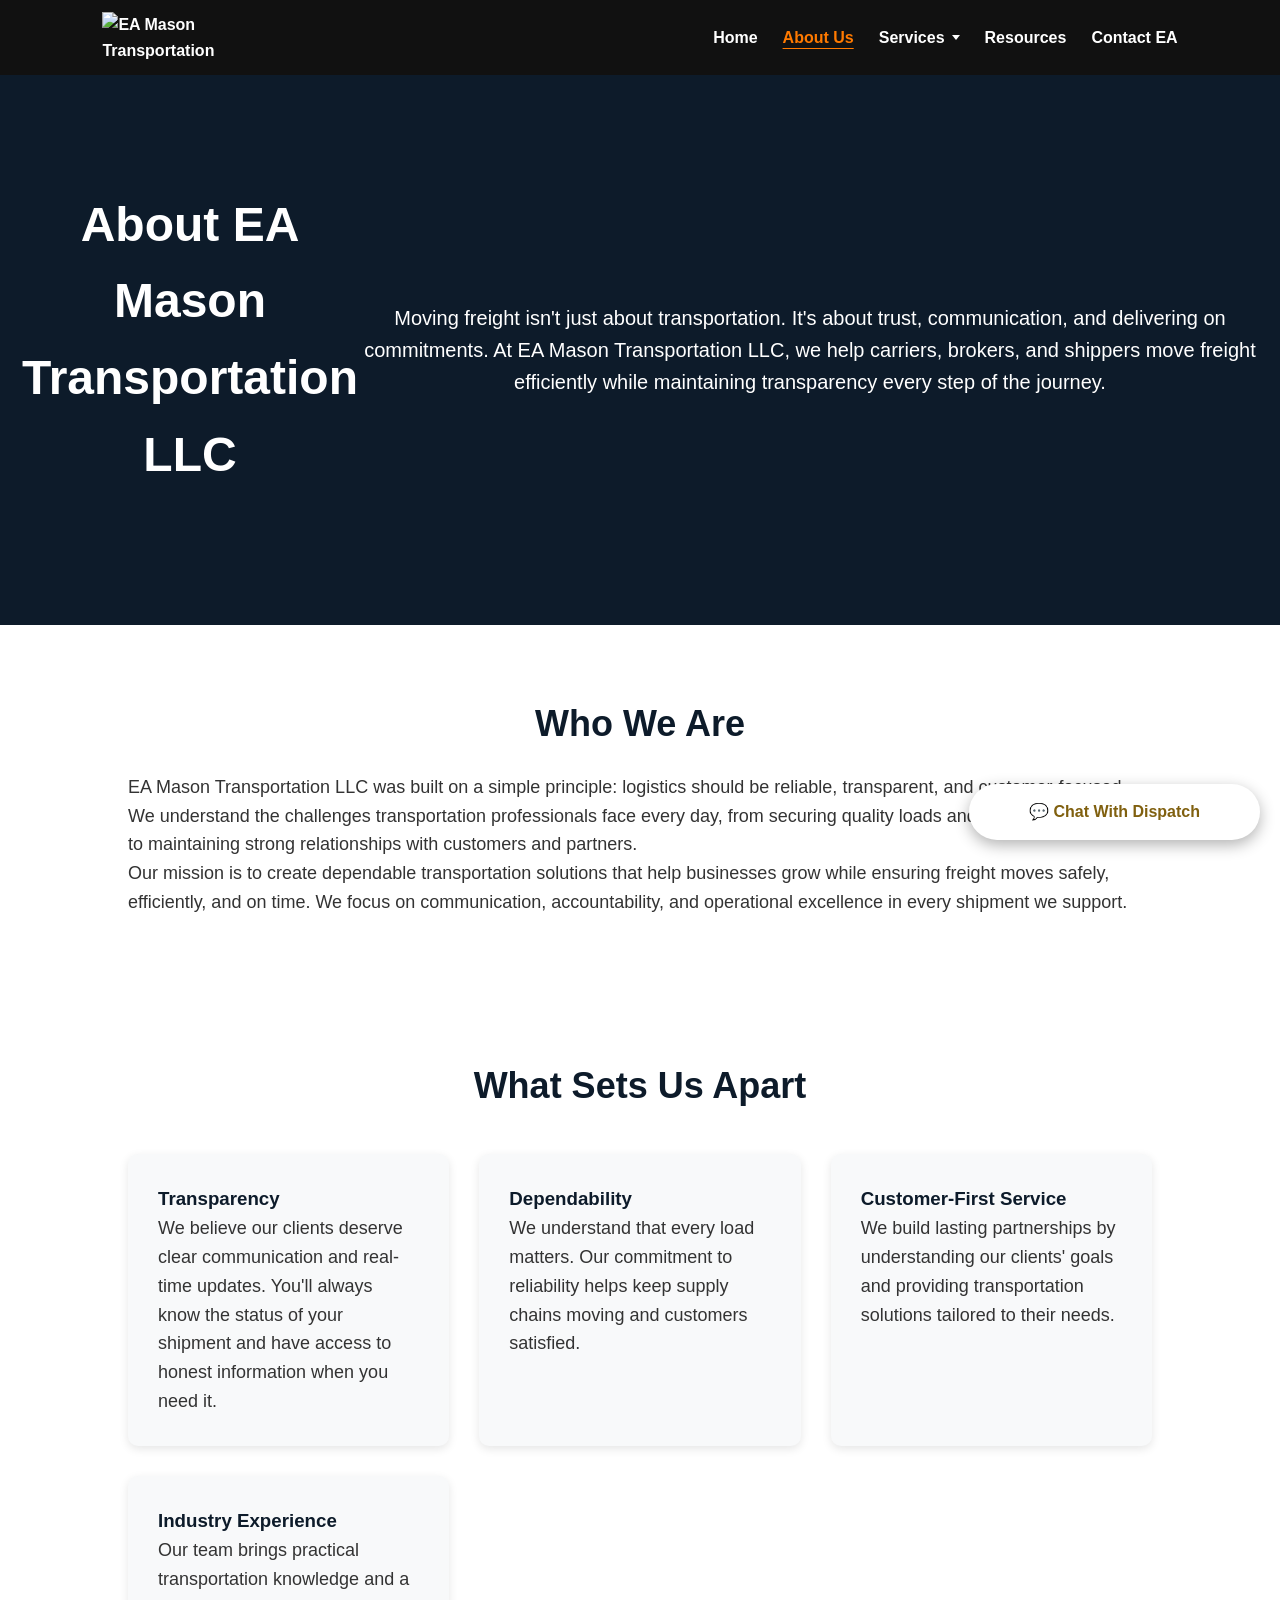
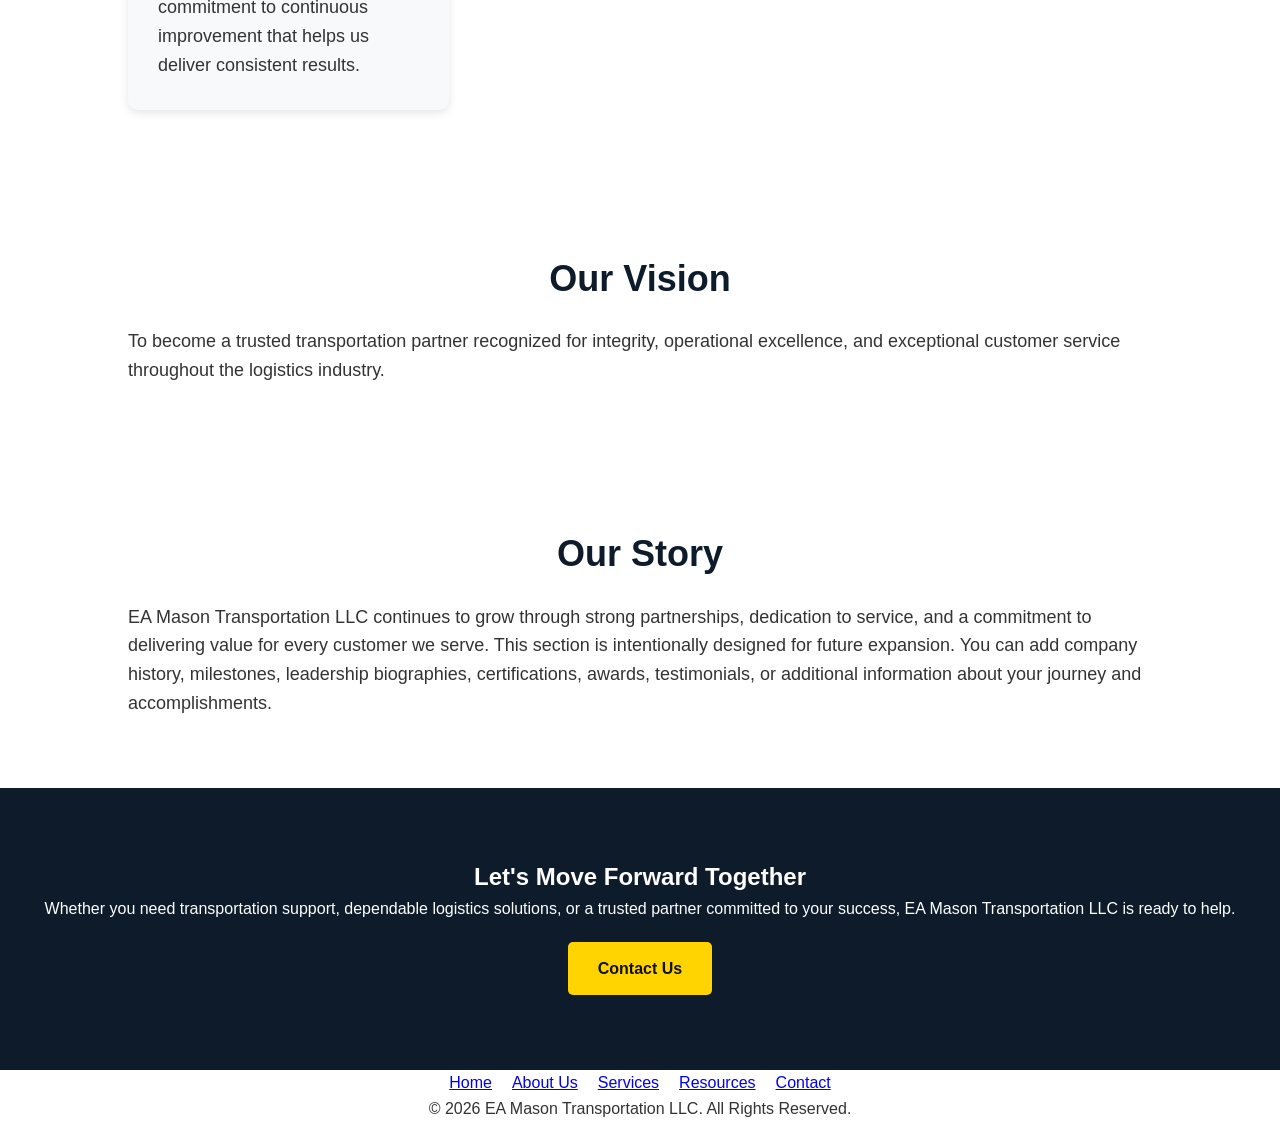
==== about us.html @ 3e007c2d "Initial website upload" ====
<!DOCTYPE html>
<html lang="en">
<head>
<meta charset="UTF-8">
<meta name="viewport" content="width=device-width, initial-scale=1.0">

<link rel="stylesheet" href="style.css">

<style>

    .hero{
    background:#0d1b2a;
    color:white;
    padding:80px 20px;
    text-align:center;
}

.hero h1{
    font-size:48px;
    margin-bottom:20px;
}

.hero p{
    max-width:900px;
    margin:auto;
    font-size:20px;
}

.section{
    padding:70px 10%;
}

.section h2{
    font-size:36px;
    color:#0d1b2a;
    margin-bottom:20px;
}

.section p{
    font-size:18px;
}

.grid{
    display:grid;
    grid-template-columns:repeat(auto-fit,minmax(280px,1fr));
    gap:30px;
    margin-top:40px;
}

.card{
    background:#f8f9fa;
    padding:30px;
    border-radius:10px;
    box-shadow:0 3px 10px rgba(0,0,0,.1);
}

.card h3{
    color:#0d1b2a;
}

.cta{
    background:#0d1b2a;
    color:white;
    text-align:center;
    padding:70px 20px;
}

.cta h2{
    color:white;
}

.btn{
    display:inline-block;
    margin-top:20px;
    padding:14px 30px;
    background:#ff7a00;
    color:white;
    text-decoration:none;
    border-radius:5px;
    font-weight:bold;
}
</style>
</head>

<body>

<header>
<nav class="navbar">
    <a class="logo" href="index.html">
        <img src="ea-mason-logo-1.png" alt="EA Mason Transportation">
    </a>

    <button class="mobile-menu-btn" type="button" aria-label="Toggle navigation" aria-controls="primary-navigation" aria-expanded="false">&#9776;</button>
    <script src="mobile-nav.js" defer></script>

    <ul class="nav-links" id="primary-navigation">
        <li><a href="index.html">Home</a></li>
        <li><a href="about us.html" aria-current="page">About Us</a></li>
        <li class="nav-dropdown">
            <details>
                <summary>Services</summary>
                <ul class="dropdown-menu">
                    <li><a href="services.html">All Services</a></li>
                    <li><a href="box-truck.html">Box Truck</a></li>
                    <li><a href="dry_van.html">Dry Van</a></li>
                    <li><a href="power-unit.html">Power Unit</a></li>
                </ul>
            </details>
        </li>
        <li><a href="resources.html">Resources</a></li>
        <li><a href="contact.html">Contact EA</a></li>
    </ul>
</nav>
</header>

<section class="hero">
    <h1>About EA Mason Transportation LLC</h1>
    <p>
        Moving freight isn't just about transportation. It's about trust,
        communication, and delivering on commitments. At EA Mason Transportation LLC,
        we help carriers, brokers, and shippers move freight efficiently while
        maintaining transparency every step of the journey.
    </p>
</section>

<section class="section">
    <h2>Who We Are</h2>

    <p>
        EA Mason Transportation LLC was built on a simple principle:
        logistics should be reliable, transparent, and customer-focused.
        We understand the challenges transportation professionals face every day,
        from securing quality loads and managing schedules to maintaining strong
        relationships with customers and partners.
    </p>

    <p>
        Our mission is to create dependable transportation solutions that help
        businesses grow while ensuring freight moves safely, efficiently,
        and on time. We focus on communication, accountability, and operational
        excellence in every shipment we support.
    </p>
</section>

<section class="section">
    <h2>What Sets Us Apart</h2>

    <div class="grid">

        <div class="card">
            <h3>Transparency</h3>
            <p>
                We believe our clients deserve clear communication and real-time
                updates. You'll always know the status of your shipment and have
                access to honest information when you need it.
            </p>
        </div>

        <div class="card">
            <h3>Dependability</h3>
            <p>
                We understand that every load matters. Our commitment to
                reliability helps keep supply chains moving and customers
                satisfied.
            </p>
        </div>

        <div class="card">
            <h3>Customer-First Service</h3>
            <p>
                We build lasting partnerships by understanding our clients'
                goals and providing transportation solutions tailored to
                their needs.
            </p>
        </div>

        <div class="card">
            <h3>Industry Experience</h3>
            <p>
                Our team brings practical transportation knowledge and a
                commitment to continuous improvement that helps us deliver
                consistent results.
            </p>
        </div>

    </div>
</section>

<section class="section">
    <h2>Our Vision</h2>

    <p>
        To become a trusted transportation partner recognized for integrity,
        operational excellence, and exceptional customer service throughout
        the logistics industry.
    </p>
</section>

<section class="section">

    <h2>Our Story</h2>

    <p>
        <!-- Future editable section -->

        EA Mason Transportation LLC continues to grow through strong
        partnerships, dedication to service, and a commitment to delivering
        value for every customer we serve.

        This section is intentionally designed for future expansion. You can
        add company history, milestones, leadership biographies, certifications,
        awards, testimonials, or additional information about your journey and
        accomplishments.
    </p>

</section>

<section class="cta">
    <h2>Let's Move Forward Together</h2>

    <p>
        Whether you need transportation support, dependable logistics solutions,
        or a trusted partner committed to your success, EA Mason Transportation
        LLC is ready to help.
    </p>

    <a href="contact.html" class="btn">Contact Us</a>
</section>

<a href="tel:+18005551234" class="chat-btn">
    💬 Chat With Dispatch
</a>

<footer>
    <div class="footer-links">
        <a href="index.html">Home</a>
        <a href="about.html">About Us</a>
        <a href="services.html">Services</a>
        <a href="resources.html">Resources</a></li>
        <a href="contact.html">Contact</a>
    </div>

    <p>&copy; 2026 EA Mason Transportation LLC. All Rights Reserved.</p>
</footer>

</body>
</html>
---- style.css ----
:root{
    --gold:#D4AF37;
    --dark:#111;
    --navy:#0B1F3A;
    --light:#f5f5f5;
    --white:#ffffff;
}

*{
    margin:0;
    padding:0;
    box-sizing:border-box;
}

html{
    scroll-behavior:smooth;
}

body{
    font-family:Arial, Helvetica, sans-serif;
    line-height:1.6;
    color:#333;
    position:relative;
    overflow-x:hidden;
}

img{
    max-width:100%;
    height:auto;
    display:block;
}

.container{
    width:100%;
    max-width:1280px;
    margin:0 auto;
}

*{
margin:0;
padding:0;
box-sizing:border-box;
font-family:Arial, Helvetica, sans-serif;
}

body{
line-height:1.6;
color:#333;
position:relative;
}


body::before{
    content:"";
    position:fixed;
    top:50%;
    left:50%;
    transform:translate(-50%,-50%);

    width:min(700px,70vw);
    height:min(700px,70vw);

    background-image:url("ea-mason-logo-1.png");
    background-repeat:no-repeat;
    background-position:center;
    background-size:contain;

    opacity:.12;
    pointer-events:none;
    z-index:-1;
}

header{
    position:sticky;
    top:0;
    z-index:1000;
    display:flex;
    justify-content:space-between;
    align-items:center;
    padding:12px 8%;
    width:100%;
    background:#111;
}

.navbar{
    display:flex;
    align-items:center;
    width:100%;
}

.navbar .logo img{
    width:180px;
    height:auto;
}

.nav-links{
    display:flex;
    align-items:center;
    justify-content:flex-end;
    gap:25px;
    list-style:none;
    margin-left:auto;
}

.nav-links a{
    color:#fff;
    text-decoration:none;
    font-weight:700;
    transition:.3s ease;
}

.nav-links a:hover{
    color:#ff7a00;
}

.nav-links a[aria-current="page"],
.nav-dropdown summary[aria-current="page"] {
    color: #ff7a00;
    text-decoration: underline;
    text-underline-offset: 5px;
}

nav ul{
    display:flex;
    justify-content:right;
    list-style:none;
    gap:25px;
}

nav a{
color:white;
text-decoration:none;
font-weight:600;
}

.nav-dropdown {
    position: relative;
}

.nav-dropdown summary {
    display: flex;
    align-items: center;
    gap: 7px;
    color: #fff;
    font-weight: 700;
    cursor: pointer;
    list-style: none;
}

.nav-dropdown summary::-webkit-details-marker {
    display: none;
}

.nav-dropdown summary::after {
    width: 0;
    height: 0;
    border-top: 5px solid currentColor;
    border-right: 4px solid transparent;
    border-left: 4px solid transparent;
    content: "";
}

.nav-dropdown summary:hover {
    color: #ff7a00;
}

.nav-dropdown summary:focus-visible {
    outline: 2px solid #ffd400;
    outline-offset: 4px;
}

.nav-dropdown .dropdown-menu {
    position: absolute;
    top: calc(100% + 12px);
    left: 0;
    z-index: 1100;
    display: block;
    min-width: 190px;
    margin: 0;
    padding: 6px 0;
    list-style: none;
    background: #111;
    border: 1px solid rgba(255, 255, 255, .12);
    border-radius: 4px;
    box-shadow: 0 8px 18px rgba(0, 0, 0, .24);
}

.nav-dropdown .dropdown-menu a {
    display: block;
    padding: 10px 14px;
    color: #fff;
    font-weight: 600;
    text-decoration: none;
    white-space: nowrap;
}

.nav-dropdown .dropdown-menu a:hover,
.nav-dropdown .dropdown-menu a:focus-visible {
    color: #ffd400;
    background: #333;
}

.hero{
    position:relative;
    min-height:550px;
    display:flex;
    align-items:center;
    justify-content:flex-start;
    text-align:left;
    padding:80px 8%;
    background:
        linear-gradient(
            rgba(0,0,0,.75),
            rgba(0,0,0,.75)
        ),
        url("truck-bg.png");
    background-size:cover;
    background-position:center;
    background-repeat:no-repeat;
    color:#fff;
    overflow:hidden;
}

.rate-confirmation {
    width: calc(100% - 32px);
    max-width: 560px;
    margin: 48px auto 70px;
    overflow: hidden;
    color: #111;
    background: #fff;
    border-radius: 8px;
    box-shadow: 0 5px 20px rgba(0, 0, 0, .14);
}

.comparison-section {
    padding: 80px 8%;
    color: #fff;
    background: #0b1f3a;
}

.comparison-section .section-header {
    max-width: 800px;
    margin: 0 auto 40px;
    text-align: center;
}

.comparison-section .section-header h2 {
    margin: 0 0 16px;
    color: #fff;
    font-size: 2rem;
}

.comparison-section .section-header p {
    margin: 0;
    color: #d9d9d9;
    font-size: 1.05rem;
}

.comparison-container {
    display: grid;
    grid-template-columns: repeat(auto-fit, minmax(300px, 1fr));
    gap: 24px;
    width: 100%;
    max-width: 1100px;
    margin: 0 auto;
}

.comparison-card {
    position: relative;
    padding: 28px;
    border-radius: 8px;
    backdrop-filter: blur(10px);
    transition: transform .25s ease, box-shadow .25s ease;
}

.comparison-card ul {
    margin: 22px 0 0;
    padding: 0;
    list-style: none;
}

.comparison-card li {
    padding: 12px 0;
    color: #d9d9d9;
    border-bottom: 1px solid rgba(255, 255, 255, .08);
    font-size: 1rem;
}

.comparison-card li:last-child {
    border-bottom: 0;
}

.comparison-card.solo {
    background: rgba(255, 255, 255, .06);
    border: 1px solid rgba(255, 255, 255, .16);
}

.comparison-card.ea-mason {
    padding-top: 54px;
    background: linear-gradient(135deg, rgba(212, 175, 55, .14), rgba(212, 175, 55, .04));
    border: 1px solid rgba(212, 175, 55, .45);
    box-shadow: 0 0 20px rgba(212, 175, 55, .16);
}

.comparison-card.ea-mason:hover {
    transform: translateY(-4px);
    box-shadow: 0 0 28px rgba(212, 175, 55, .28);
}

.comparison-title {
    margin-bottom: 16px;
    text-align: center;
}

.comparison-title h3 {
    margin: 0;
    color: #fff;
    font-size: 1.4rem;
}

.ea-mason .comparison-title h3 {
    color: #d4af37;
}

.comparison-badge {
    position: absolute;
    top: 14px;
    right: 18px;
    padding: 6px 12px;
    color: #111;
    background: #d4af37;
    border-radius: 999px;
    font-size: .75rem;
    font-weight: 700;
}

@media (max-width: 700px) {
    .comparison-container {
        grid-template-columns: 1fr;
    }

    .comparison-section {
        padding: 56px 5%;
    }

    .comparison-section .section-header h2 {
        font-size: 1.6rem;
    }
}

.rate-disclaimer {
    width: calc(100% - 32px);
    max-width: 1100px;
    margin: 0 auto 50px;
    padding: 20px;
    color: #666;
    background: #fff;
    border-left: 5px solid #D4AF37;
    border-radius: 10px;
    font-size: .9rem;
    line-height: 1.6;
}

.rate-disclaimer p {
    margin: 0;
}

.freight-map-section {
    padding: 70px 8%;
    background: #f8f9fb;
}

.freight-map-section .section-title {
    max-width: 760px;
    margin: 0 auto 36px;
    text-align: center;
}

.freight-map-section .section-title h2 {
    color: #0d1b2a;
    font-size: 2rem;
}

.freight-map-section .section-title p {
    max-width: 660px;
    margin: 12px auto 0;
    color: #555;
}

.lane-details {
    display: grid;
    grid-template-columns: repeat(3, minmax(0, 1fr));
    gap: 24px;
    width: 100%;
    max-width: 1100px;
    margin: 0 auto;
}

.lane-row {
    display: flex;
    min-height: 160px;
    flex-direction: column;
    align-items: center;
    justify-content: center;
    padding: 24px;
    text-align: center;
    background: #fff;
    border-top: 5px solid #D4AF37;
    border-radius: 8px;
    box-shadow: 0 5px 15px rgba(0, 0, 0, .05);
}

.lane-row h3 {
    margin-bottom: 5px;
    color: #0B1F3A;
}

.lane-row p {
    color: #555;
    font-size: .9rem;
}

.lane-row span {
    display: block;
    margin-top: 8px;
    color: #D4AF37;
    font-weight: 700;
    font-size: 1.1rem;
}

.lane-details .lane-row:nth-child(4) {
    grid-column: 2;
}

.freight-map-section .rate-disclaimer {
    width: 100%;
    margin: 50px auto 0;
}

@media (max-width: 850px) {
    .lane-details {
        grid-template-columns: repeat(auto-fit, minmax(300px, 1fr));
    }

    .lane-details .lane-row:nth-child(4) {
        grid-column: auto;
    }
}

@media (max-width: 520px) {
    .freight-map-section {
        padding: 50px 5%;
    }

    .lane-details {
        grid-template-columns: 1fr;
    }
}

.stats {
    padding: 60px 8%;
    background: #f5f5f5;
}

.section-title {
    margin-bottom: 32px;
    text-align: center;
}

.stats-grid {
    display:grid;
    grid-template-columns:repeat(auto-fit,minmax(250px,1fr));
    gap:24px;
}

.stat-card {
    padding: 28px 20px;
    text-align: center;
    background: #fff;
    border: 1px solid #e1e4e8;
    border-radius: 8px;
    box-shadow: 0 4px 12px rgba(0, 0, 0, .08);
}

.stat-card h3 {
    color: #0d1b2a;
    font-size: 2rem;
}

.stat-card span {
    display: block;
    margin-top: 8px;
    color: #555;
    font-weight: 600;
}

.rate-header {
    display: flex;
    justify-content: space-between;
    gap: 12px;
    padding: 16px 20px;
    color: #fff;
    background: #111;
    font-size: .75rem;
    font-weight: 700;
}

.rate-body {
    padding: 20px;
}

.info-row {
    display: flex;
    justify-content: space-between;
    gap: 16px;
    padding: 9px 0;
    border-bottom: 1px solid #eee;
}

.info-row span:first-child {
    color: #666;
}

.info-row span:last-child {
    text-align: right;
    font-weight: 600;
}

.rate-body hr {
    margin: 14px 0;
    border: 0;
    border-top: 1px solid #ccc;
}

.earnings-box {
    display: flex;
    align-items: center;
    justify-content: space-between;
    gap: 12px;
    margin-top: 18px;
    padding: 16px;
    border-left: 4px solid #ffd400;
    background: #f5f5f5;
}

.earnings-label {
    font-size: .75rem;
    font-weight: 700;
}

.earnings-value {
    font-size: 1.5rem;
    font-weight: 700;
}

.rate-footer {
    padding: 12px 20px;
    color: #666;
    background: #f5f5f5;
    font-size: .7rem;
    text-align: center;
}

@media (max-width: 480px) {
    .info-row {
        align-items: flex-start;
        flex-direction: column;
        gap: 2px;
    }

    .info-row span:last-child {
        text-align: left;
    }

    .rate-header {
        flex-wrap: wrap;
    }
}

.btn,
.btn-secondary{
padding:15px 32px;
border-radius:5px;
text-decoration:none;
font-weight:bold;
margin:5px;
display:inline-block;
}

.hero-content{
    max-width:800px;
    position:relative;
    z-index:2;
}

.hero:not(.home-hero) .hero-content {
    display:flex;
    flex-direction:column;
    align-items:center;
    justify-content:center;
    text-align:center;
}

.hero .hero-content a.btn-primary,
.hero a.btn-primary {
    background: #b89b58;
    color: #111;
    border-radius: 8px;
    font-weight: 700;
    box-shadow: 0 10px 20px rgba(0, 0, 0, .12);
}

.btn{
background:var(--gold);
color:white;
}

.hero-buttons .btn {
    background-color: #ffd400;
    color: #111;
}

.btn-secondary{
background:white;
color:#111;
}

.section{
padding:clamp(50px,8vw,90px) 8%;
}

.section h2{
text-align:center;
margin-bottom:45px;
font-size:2.5rem;
}

.gray{
background:#f5f5f5;
}

.grid{
display:grid;
grid-template-columns:
repeat(auto-fit,minmax(280px,1fr));
gap:25px;
}

.services .section-title {
    margin-bottom: 32px;
    text-align: center;
}

.service-grid {
    display: grid;
    grid-template-columns: repeat(auto-fit, minmax(300px, 1fr));
    gap: 24px;
    width: 100%;
    max-width: 900px;
    margin: 0 auto;
}

.services .service-card {
    display: flex;
    min-height: 150px;
    flex-direction: column;
    align-items: center;
    justify-content: center;
    gap: 12px;
    text-align: center;
}

.services .service-card i {
    color: #b89b58;
    font-size: 2rem;
}

.solutions {
    padding: 70px 8%;
    background: #f5f5f5;
}

.solutions .section-title {
    margin-bottom: 32px;
    text-align: center;
}

.solution-grid {
    display: grid;
    grid-template-columns: repeat(auto-fit, minmax(300px, 1fr));
    gap: 24px;
    width: 100%;
    max-width: 900px;
    margin: 0 auto;
}

.solution-card {
    min-height: 150px;
    padding: 24px;
    background: #fff;
    border-left: 4px solid #b89b58;
    border-radius: 8px;
    box-shadow: 0 4px 12px rgba(0, 0, 0, .08);
}

.solution-card h3 {
    margin-bottom: 8px;
    color: #0d1b2a;
}

.solution-card p {
    color: #555;
}

.metrics-section .metric-card,
.freight-types .freight-card,
.markets .market-card,
.solutions-section .solution-card {
    background: rgba(255, 255, 255, 0.05);
    backdrop-filter: blur(15px);
    border: 1px solid rgba(255, 255, 255, 0.08);
    border-radius: 20px;
    transition: all .35s ease;
    overflow: hidden;
}

.metrics-section .metric-card:hover,
.freight-types .freight-card:hover,
.markets .market-card:hover,
.solutions-section .solution-card:hover {
    transform: translateY(-10px);
    border-color: #f4b400;
    box-shadow: 0 15px 30px rgba(244, 180, 0, .2);
}

.metrics-section .metric-card span {
    display: block;
    margin-bottom: 15px;
    color: #80600f;
    font-size: 1.35rem;
    font-weight: 700;
    white-space: nowrap;
}

.solutions-section {
    position: relative;
    isolation: isolate;
    overflow: hidden;
    padding: 70px 8%;
    background: #f5f5f5;
}

.solutions-section::before {
    position: absolute;
    z-index: 0;
    inset: 0;
    background-image: url("box-truck.png");
    background-repeat: no-repeat;
    background-position: center;
    background-size: contain;
    opacity: .14;
    content: "";
    pointer-events: none;
}

.solutions-section > .container {
    position: relative;
    z-index: 1;
    width: 100%;
    max-width: 1100px;
    margin: 0 auto;
}

.solutions-section > .container > h2 {
    margin: 0 0 32px;
    color: #0d1b2a;
    font-size: 1.75rem;
    text-align: center;
}

.solutions-grid {
    display: grid;
    grid-template-columns: repeat(auto-fit, minmax(300px, 1fr));
    gap: 24px;
}

.solutions-section .solution-card {
    min-height: 150px;
    padding: 24px;
    color: #333;
    background: rgba(255, 255, 255, .9);
    border: 1px solid rgba(13, 31, 58, .12);
    border-left: 4px solid #b89b58;
    border-radius: 8px;
    box-shadow: 0 4px 12px rgba(0, 0, 0, .08);
}

.solutions-section .solution-card h3 {
    margin: 0 0 8px;
    color: #0d1b2a;
}

.solutions-section .solution-card p {
    margin: 0;
    color: #444;
}

.truck-hero {
    display: flex;
    align-items: center;
    justify-content: center;
    height: auto;
    min-height: 252px;
    padding: 32px 24px;
    text-align: center;
    background:
        linear-gradient(rgba(0, 0, 0, .75), rgba(0, 0, 0, .75)),
        url("box-truck.png");
    background-size: cover, 160% auto;
    background-position: center, center;
}

.truck-hero .hero-content {
    width: 100%;
    max-width: 900px;
    margin: 0 auto;
}

.truck-hero-image {
    width: 240px;
    max-width: 100%;
    height: auto;
    margin: 0 auto 12px;
}

.truck-hero .hero-badge {
    display: inline-block;
    margin-bottom: 8px;
    font-size: 1.05rem;
    font-weight: 700;
}

.truck-hero h1 {
    max-width: 760px;
    margin: 8px auto 10px;
    font-size: 1.5rem;
    line-height: 1.15;
}

.truck-hero h1 span {
    display: block;
    animation: truck-hero-title-in .9s cubic-bezier(.16, 1, .3, 1) both;
}

.truck-hero h1 span:nth-child(2) {
    animation-delay: .35s;
}

.truck-hero h1 span:nth-child(3) {
    animation-delay: .7s;
}

@keyframes truck-hero-title-in {
    from {
        opacity: 0;
        transform: translateX(100vw);
    }

    to {
        opacity: 1;
        transform: translateX(0);
    }
}

.truck-hero p {
    max-width: 760px;
    margin: 0 auto 12px;
    font-size: .9rem;
    line-height: 1.45;
}

.truck-hero .hero-buttons {
    display: flex;
    justify-content: center;
    flex-wrap: wrap;
    gap: 8px;
}

.truck-hero .btn-primary {
    display: inline-block;
    margin: 0;
    padding: 10px 20px;
    color: #111;
    background: #ffd400;
    border-radius: 5px;
    font-size: .9rem;
    font-weight: 700;
    text-decoration: none;
    transition: background-color .18s ease, transform .18s ease;
}

.truck-hero .btn-primary:hover {
    background: #f4b400;
    transform: translateY(-1px);
}

.truck-hero .btn-primary:focus-visible {
    outline: 3px solid #fff;
    outline-offset: 3px;
}

.truck-hero .btn-secondary {
    margin: 0;
    padding: 10px 20px;
    font-size: .9rem;
}

.hero-poweronly {
    position: relative;
    min-height: 336px;
    padding: 40px 8%;
    color: #fff;
    text-align: center;
    background:
        linear-gradient(rgba(0, 0, 0, .68), rgba(0, 0, 0, .68)),
        url("power-unit.png");
    background-position: center;
    background-size: cover;
}

.hero-poweronly .container {
    position: relative;
    width: 100%;
    max-width: 900px;
    margin: 0 auto;
}

.hero-poweronly h1 {
    margin: 0 0 12px;
    font-size: 1.8rem;
    line-height: 1.15;
}

.hero-poweronly p {
    max-width: 760px;
    margin: 0 auto;
    font-size: .95rem;
    line-height: 1.45;
}

.hero-poweronly .hero-stats {
    display: grid;
    grid-template-columns: repeat(3, minmax(0, 1fr));
    gap: 12px;
    max-width: 840px;
    margin: 75px auto 0;
}

.hero-poweronly .stat-card {
    padding: 14px 10px;
    color: #fff;
    background: rgba(255, 255, 255, .14);
    border: 1px solid rgba(255, 255, 255, .55);
    border-radius: 6px;
    box-shadow: 0 4px 14px rgba(0, 0, 0, .2);
    backdrop-filter: blur(3px);
}

.hero-poweronly .stat-card h3 {
    margin: 0;
    color: #fff;
    font-size: 1.2rem;
    line-height: 1.2;
}

.hero-poweronly .stat-card span {
    margin-top: 5px;
    color: rgba(255, 255, 255, .92);
    font-size: .75rem;
    line-height: 1.3;
}

.truck-cta {
    padding: 70px 20px;
    color: #fff;
    background: #0d1b2a;
    text-align: center;
}

.truck-cta .container {
    width: 100%;
    max-width: 900px;
    margin: 0 auto;
}

.truck-cta h2 {
    margin: 0 0 20px;
    color: #fff;
}

.truck-cta p {
    max-width: 800px;
    margin: 0 auto;
    color: #fff;
}

.truck-cta .btn-primary {
    display: inline-block;
    margin-top: 20px;
    padding: 14px 30px;
    color: #fff;
    background: #ff7a00;
    border-radius: 5px;
    font-weight: 700;
    text-decoration: none;
}

.metrics-section {
    position: relative;
    padding: 64px 8% 72px;
    background: #f5f5f5;
}

.metrics-section .container {
    width: 100%;
    max-width: 1100px;
    margin: 0 auto;
}

.metrics-section .section-heading {
    max-width: 760px;
    margin: 0 auto 32px;
    text-align: center;
}

.metrics-section .section-heading h2 {
    margin: 0 0 12px;
    color: #0d1b2a;
    font-size: 1.75rem;
    line-height: 1.25;
}

.metrics-section .section-heading p {
    margin: 0;
    color: #555;
}

.metrics-grid {
    display: grid;
    grid-template-columns: repeat(auto-fit, minmax(220px, 1fr));
    gap: 24px;
    width: 100%;
    margin: 0 auto;
}

.power-unit-metrics-grid {
    grid-template-columns: repeat(4, minmax(0, 1fr));
}

.power-unit-metrics-grid .metric-card:nth-child(5) {
    grid-column: 2;
}

.power-unit-metrics-grid .metric-card:nth-child(6) {
    grid-column: 3;
}

@media (max-width: 991px) {
    .power-unit-metrics-grid {
        grid-template-columns: repeat(auto-fit, minmax(300px, 1fr));
    }

    .power-unit-metrics-grid .metric-card:nth-child(5),
    .power-unit-metrics-grid .metric-card:nth-child(6) {
        grid-column: auto;
    }
}

.metrics-section .metric-card {
    display: flex;
    min-height: 210px;
    flex-direction: column;
    align-items: center;
    justify-content: center;
    padding: 24px;
    text-align: center;
}

.metrics-section .metric-card h3 {
    margin: 0 0 10px;
    color: #111;
}

.metrics-section .metric-card p {
    margin: 0;
    color: #444;
}

.power-unit-benchmarks .container {
    max-width: 825px;
}

.tile-section {
    padding: 64px 8%;
    background: #fff;
}

.tile-section .container {
    width: 100%;
    max-width: 1100px;
    margin: 0 auto;
}

.tile-section .section-title {
    margin: 0 0 32px;
    color: #0d1b2a;
    font-size: 1.75rem;
    text-align: center;
}

.tile-section.dark {
    color: #fff;
    background: #0b1f3a;
}

.tile-section.dark .section-title {
    color: #fff;
}

.tile-grid {
    display: grid;
    grid-template-columns: repeat(3, minmax(0, 1fr));
    gap: 24px;
}

.challenges-tiles .service-tile:last-child {
    grid-column: 2;
}

.service-tile {
    min-height: 160px;
    padding: 24px;
    background: #f8f9fa;
    border: 1px solid #e1e4e8;
    border-top: 4px solid #b89b58;
    border-radius: 8px;
    box-shadow: 0 4px 12px rgba(0, 0, 0, .08);
}

.service-tile h3 {
    margin: 0 0 10px;
    color: #0d1b2a;
}

.service-tile p {
    margin: 0;
    color: #555;
}

.tile-section.dark .service-tile {
    color: #fff;
    background: rgba(255, 255, 255, .07);
    border-color: rgba(255, 255, 255, .16);
    border-top-color: #b89b58;
    box-shadow: none;
}

.tile-section.dark .service-tile h3 {
    color: #fff;
}

.tile-section.dark .service-tile p {
    color: #e5e9ef;
}

@media (max-width: 850px) {
    .tile-grid {
        grid-template-columns: repeat(auto-fit, minmax(300px, 1fr));
    }
}

.freight-types {
    padding: 70px 8%;
    color: #fff;
    background: #0b1f3a;
}

.freight-types .container {
    width: 100%;
    max-width: 1100px;
    margin: 0 auto;
}

.freight-types .section-heading {
    margin: 0 0 32px;
    text-align: left;
}

.freight-types .section-heading h2 {
    margin: 0 0 12px;
    color: #fff;
    font-size: 1.75rem;
}

.freight-types .section-heading p {
    margin: 0;
    color: #e5e9ef;
}

.freight-grid {
    display: grid;
    grid-template-columns: repeat(auto-fit, minmax(300px, 1fr));
    gap: 24px;
}

.freight-types .freight-card {
    min-height: 220px;
    padding: 24px;
    color: #fff;
}

.freight-types .freight-card h3 {
    margin: 0 0 8px;
    color: #fff;
    font-size: 1.1rem;
}

.freight-types .freight-card ul {
    margin: 14px 0 0;
    padding-left: 20px;
    color: #e5e9ef;
}

.freight-types .freight-card li + li {
    margin-top: 6px;
}

.markets {
    padding: 70px 8%;
    color: #333;
    background: #fff;
}

.markets .container {
    width: 100%;
    max-width: 1100px;
    margin: 0 auto;
}

.markets .section-heading {
    margin: 0 0 32px;
    text-align: left;
}

.markets .section-heading h2 {
    margin: 0 0 12px;
    color: #0d1b2a;
    font-size: 1.75rem;
}

.markets .section-heading p {
    margin: 0;
    color: #555;
}

.market-grid {
    display: grid;
    grid-template-columns: repeat(auto-fit, minmax(300px, 1fr));
    gap: 24px;
}

.markets .market-card {
    display: flex;
    min-height: 180px;
    flex-direction: column;
    align-items: center;
    justify-content: center;
    padding: 24px;
    color: #fff;
    background: #0b1f3a;
    text-align: center;
}

.markets .market-card h3 {
    margin: 0 0 8px;
    color: #fff;
}

.markets .market-card p {
    margin: 0;
    color: #e5e9ef;
}

.markets .market-card span {
    display: block;
    margin-top: 12px;
    color: #f4b400;
    font-weight: 700;
}

.results-banner {
    padding: 49px 8%;
    background: #f5f5f5;
}

.results-banner .container {
    width: 100%;
    max-width: 1000px;
    margin: 0 auto;
}

.result-box {
    max-width: 434px;
    margin: 0 auto;
    padding: 22px;
    background: #fff;
    border: 1px solid #e1e4e8;
    border-radius: 8px;
    box-shadow: 0 4px 12px rgba(0, 0, 0, .08);
}

.result-box h2 {
    margin: 0 0 17px;
    color: #0d1b2a;
    font-size: 1.25rem;
    text-align: center;
}

.result-stats {
    height: 101px;
    overflow: hidden;
    color: #fff;
    background: #0b1f3a;
    border-radius: 6px;
}

.result-stats-track {
    display: flex;
    flex-direction: column;
    animation: result-stats-scroll 24s linear infinite;
}

.result-stat {
    display: flex;
    height: 101px;
    flex: 0 0 101px;
    flex-direction: column;
    align-items: center;
    justify-content: center;
    text-align: center;
}

.result-stat h3 {
    margin: 0 0 4px;
    color: #f4b400;
    font-size: 1.4rem;
}

.result-stat p {
    margin: 0;
    color: #fff;
}

@keyframes result-stats-scroll {
    to {
        transform: translateY(-50%);
    }
}

@media (max-width: 520px) {
    .hero-poweronly {
        min-height: 0;
        padding: 32px 5%;
    }

    .hero-poweronly h1 {
       font-size:clamp(2rem,4vw,3.5rem);
    }

    .hero-poweronly .hero-stats {
        gap: 8px;
        margin-top: 71px;
    }

    .hero-poweronly .stat-card {
        padding: 10px 6px;
    }

    .hero-poweronly .stat-card h3 {
        font-size: .95rem;
    }

    .hero-poweronly .stat-card span {
        font-size: .65rem;
    }

    .truck-hero {
        min-height: 273px;
        padding: 32px 20px;
    }

    .truck-hero h1 {
        font-size:clamp(2rem,5vw,4rem);
    line-height:1.1;
    }

    .metrics-section {
        padding: 48px 5% 56px;
    }

    .power-unit-metrics-grid {
        grid-template-columns: 1fr;
    }

    .results-banner {
        padding: 34px 5%;
    }

    .result-box {
        padding: 17px;
    }

    .result-box h2 {
        font-size: 1.1rem;
    }

    .freight-types {
        padding: 50px 5%;
    }

    .tile-section {
        padding: 48px 5%;
    }

    .markets {
        padding: 50px 5%;
    }

    .freight-grid {
        grid-template-columns: 1fr;
    }

    .tile-grid {
        grid-template-columns: 1fr;
    }

    .challenges-tiles .service-tile:last-child {
        grid-column: auto;
    }

    .market-grid {
        grid-template-columns: 1fr;
    }

    .solutions-grid {
        grid-template-columns: 1fr;
    }

    .metrics-section .section-heading h2 {
        font-size: 1.5rem;
    }
}

@media (prefers-reduced-motion: reduce) {
    .truck-hero h1 span {
        animation: none;
        opacity: 1;
        transform: none;
    }

    .result-stats {
        height: auto;
    }

    .result-stats-track {
        animation: none;
    }

    .result-stat[aria-hidden="true"] {
        display: none;
    }
}

.features {
    padding: 70px 8%;
}

.features .section-title {
    margin-bottom: 32px;
    text-align: center;
}

.feature-grid {
    display: grid;
    grid-template-columns: repeat(auto-fit, minmax(300px, 1fr));
    gap: 24px;
    width: 100%;
    max-width: 900px;
    margin: 0 auto;
}

.feature-card {
    display: flex;
    min-height: 130px;
    flex-direction: column;
    align-items: center;
    justify-content: center;
    gap: 12px;
    padding: 24px;
    text-align: center;
    background: #f5f5f5;
    border: 1px solid #e1e4e8;
    border-radius: 8px;
    box-shadow: 0 4px 12px rgba(0, 0, 0, .08);
}

.feature-card i {
    color: #b89b58;
    font-size: 1.8rem;
}

.feature-card h3 {
    color: #0d1b2a;
}

@media (max-width: 520px) {
    .service-grid,
    .solution-grid,
    .feature-grid {
        grid-template-columns: 1fr;
    }
}

.card,
.service-card,
.load-card,
.testimonial{
background:white;
padding:30px;
border-radius:10px;
box-shadow:
0 5px 15px rgba(0,0,0,.1);
}

.table-wrapper{
width:100%;
overflow-x:auto;
}

table{
width:100%;
border-collapse:collapse;
}

th{
background:#111;
color:white;
}

td,th{
padding:15px;
border:1px solid #ddd;
text-align:center;
}

.calculator{
max-width:600px;
margin:auto;
text-align:center;
}

.calculator input{
width:100%;
padding:15px;
margin-bottom:15px;
}

.calculator button{
background:var(--gold);
color:white;
border:none;
padding:15px;
width:100%;
cursor:pointer;
}

#results{
margin-top:20px;
font-size:1.1rem;
}

.testimonial img{
width:80px;
height:80px;
border-radius:50%;
margin-bottom:20px;
}

.cta{
background:#111;
color:white;
text-align:center;
padding:100px 100px;
}

.cta .btn {
    background-color: #ffd400;
    color: #111;
}

.cta .btn-primary,
.cta a.btn-primary {
    background: #b89b58;
    color: #111;
    border-radius: 8px;
    font-weight: 700;
    box-shadow: 0 10px 20px rgba(0, 0, 0, .12);
}



.chat-btn{
position:fixed;
right:20px;
bottom:60px;
background:#fff;
color:#80600f;  
padding:15px 60px;
border-radius:40px;
text-decoration:none;
font-weight:bold;
box-shadow:
0 5px 15px rgba(0,0,0,.3);
}

.footer-logo{
height:90px;
margin-bottom:20px;
}

footer {
    text-align: center;
}

.footer-links {
    display: flex;
    justify-content: center;
    gap: 20px;
    flex-wrap: wrap;
}

#scroll-truck {
    position: absolute;
    top: calc(100% + 4px);
    left: 12px;
    z-index: 1001;
    font-size: 20px;
    line-height: 1;
    pointer-events: none;
    will-change: transform;
}

.home-hero .hero-content {
    width: 100%;
}

.stats .section-title {
    max-width: 1100px;
    margin: 0 auto 32px;
    padding: 24px;
    color: #fff;
    background: #111;
    border-radius: 8px;
}

.stats .section-title h2 {
    margin-bottom: 8px;
    color: #fff;
}

.stats .section-title p {
    color: #eee;
}

.mobile-menu-btn{
    display:none;
}



@media (max-width: 700px) {
    .navbar {
        flex-wrap: wrap;
        gap: 12px;
    }

    .nav-links {
        width: 100%;
        margin-left: 0;
        justify-content: center;
        flex-wrap: wrap;
        gap: 10px 16px;
    }

    .home-hero {
        height: auto;
        padding: 48px 20px;
        background-size: cover;
    }

    .grid {
        grid-template-columns: 1fr;
    }

    .section h2 {
        font-size: 1.8rem;
    }
}

@media (max-width:768px){

    .navbar{
        flex-wrap:wrap;
    }

    .js-mobile-menu .mobile-menu-btn{
        display:block;
        margin-left:auto;
        color:white;
        font-size:28px;
        background:none;
        border:none;
        cursor:pointer;
    }

    .js-mobile-menu .nav-links{
        display:none;
        flex-direction:column;
        width:100%;
        max-height:calc(100vh - 100px);
        overflow-y:auto;
        background:#111;
        padding:20px;
    }

    .js-mobile-menu .nav-links.active{
        display:flex;
    }

    .nav-dropdown .dropdown-menu{
        position:static;
        margin-top:12px;
        box-shadow:none;
    }

    .nav-links{
        width:100%;
        margin-top:15px;
        justify-content:center;
        flex-wrap:wrap;
        gap:12px;
    }

    .hero,
    .truck-hero,
    .hero-poweronly{
        text-align:center;
        padding:60px 20px;
    }

    .hero-buttons{
        flex-direction:column;
        width:100%;
    }

    .hero-buttons .btn,
    .hero-buttons .btn-primary,
    .hero-buttons .btn-secondary{
        width:100%;
    }

    .comparison-container,
    .lane-details,
    .service-grid,
    .solution-grid,
    .feature-grid,
    .freight-grid,
    .market-grid,
    .solutions-grid{
        grid-template-columns:1fr;
    }

    .hero-poweronly .hero-stats{
        grid-template-columns:1fr;
    }

    .section h2{
        font-size:clamp(1.8rem,5vw,2.5rem);
    }

    body::before{
        width:300px;
        height:300px;
        opacity:.08;
    }
}
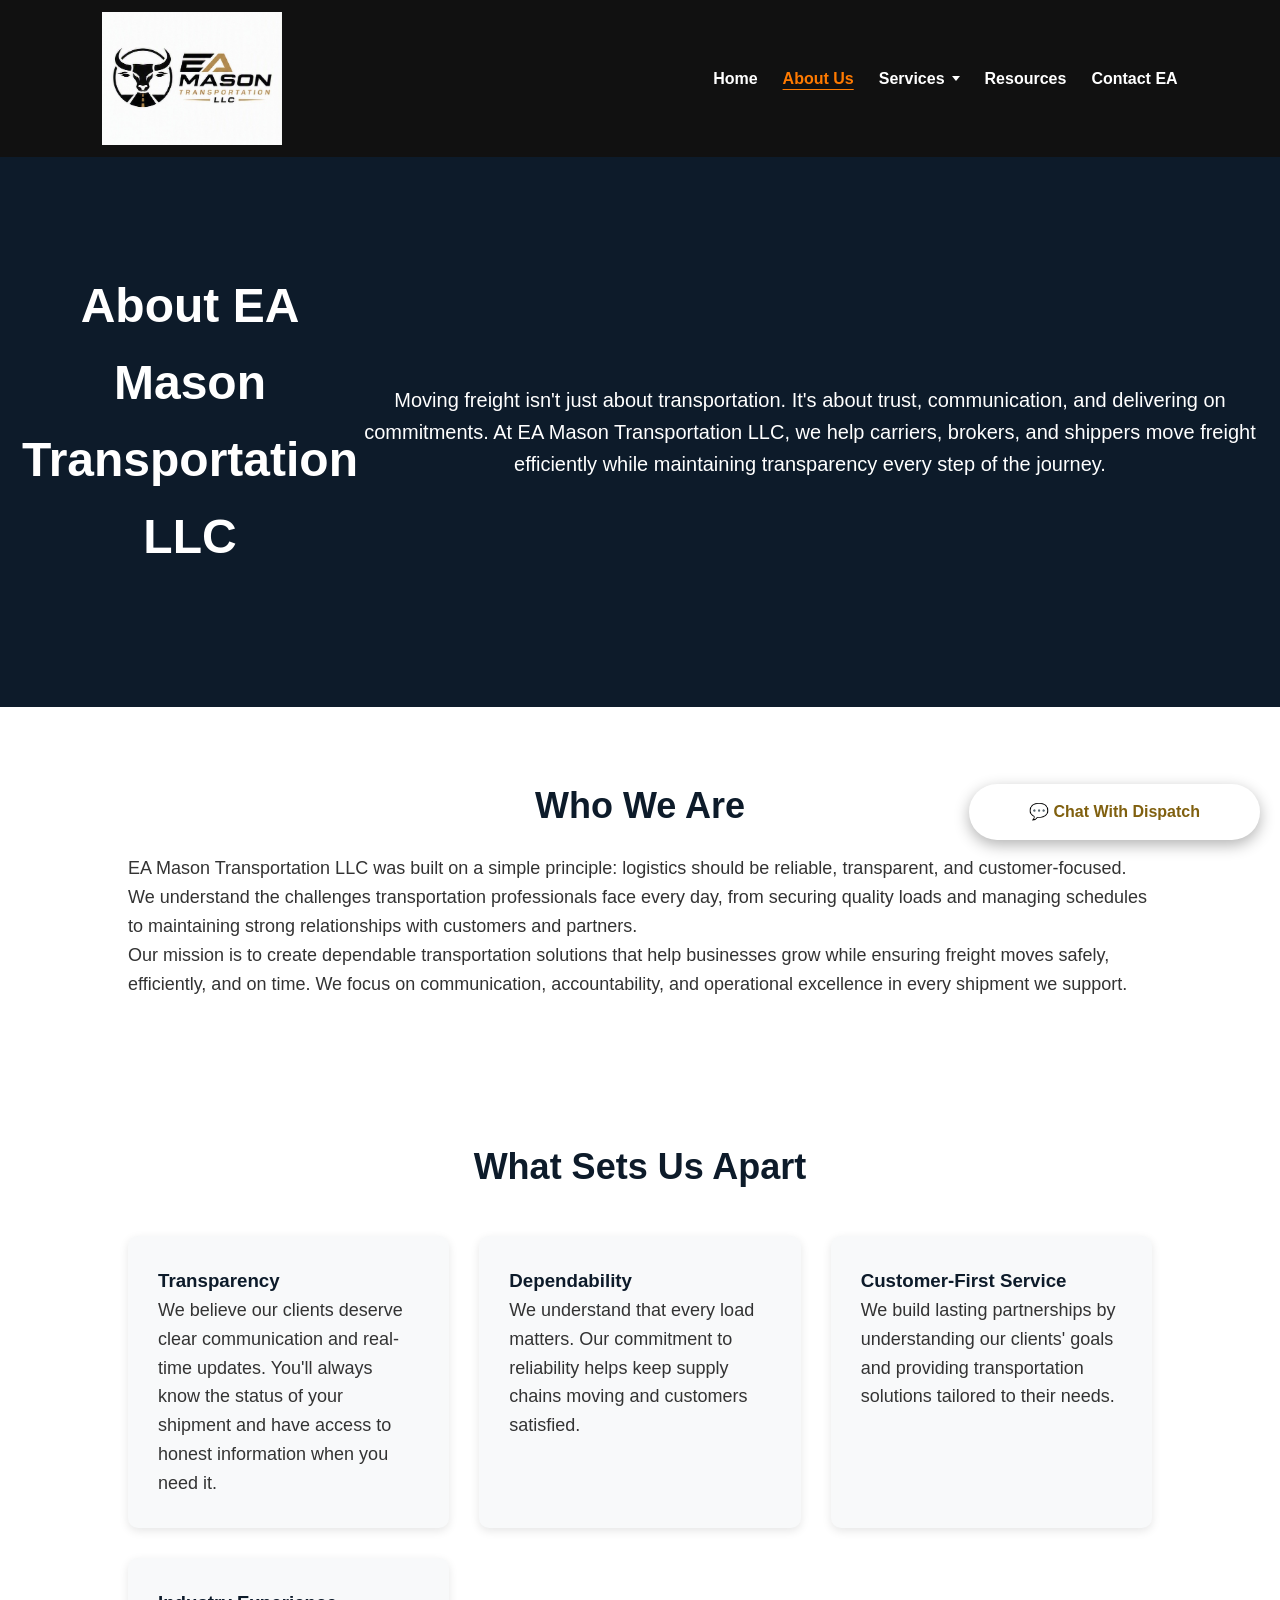
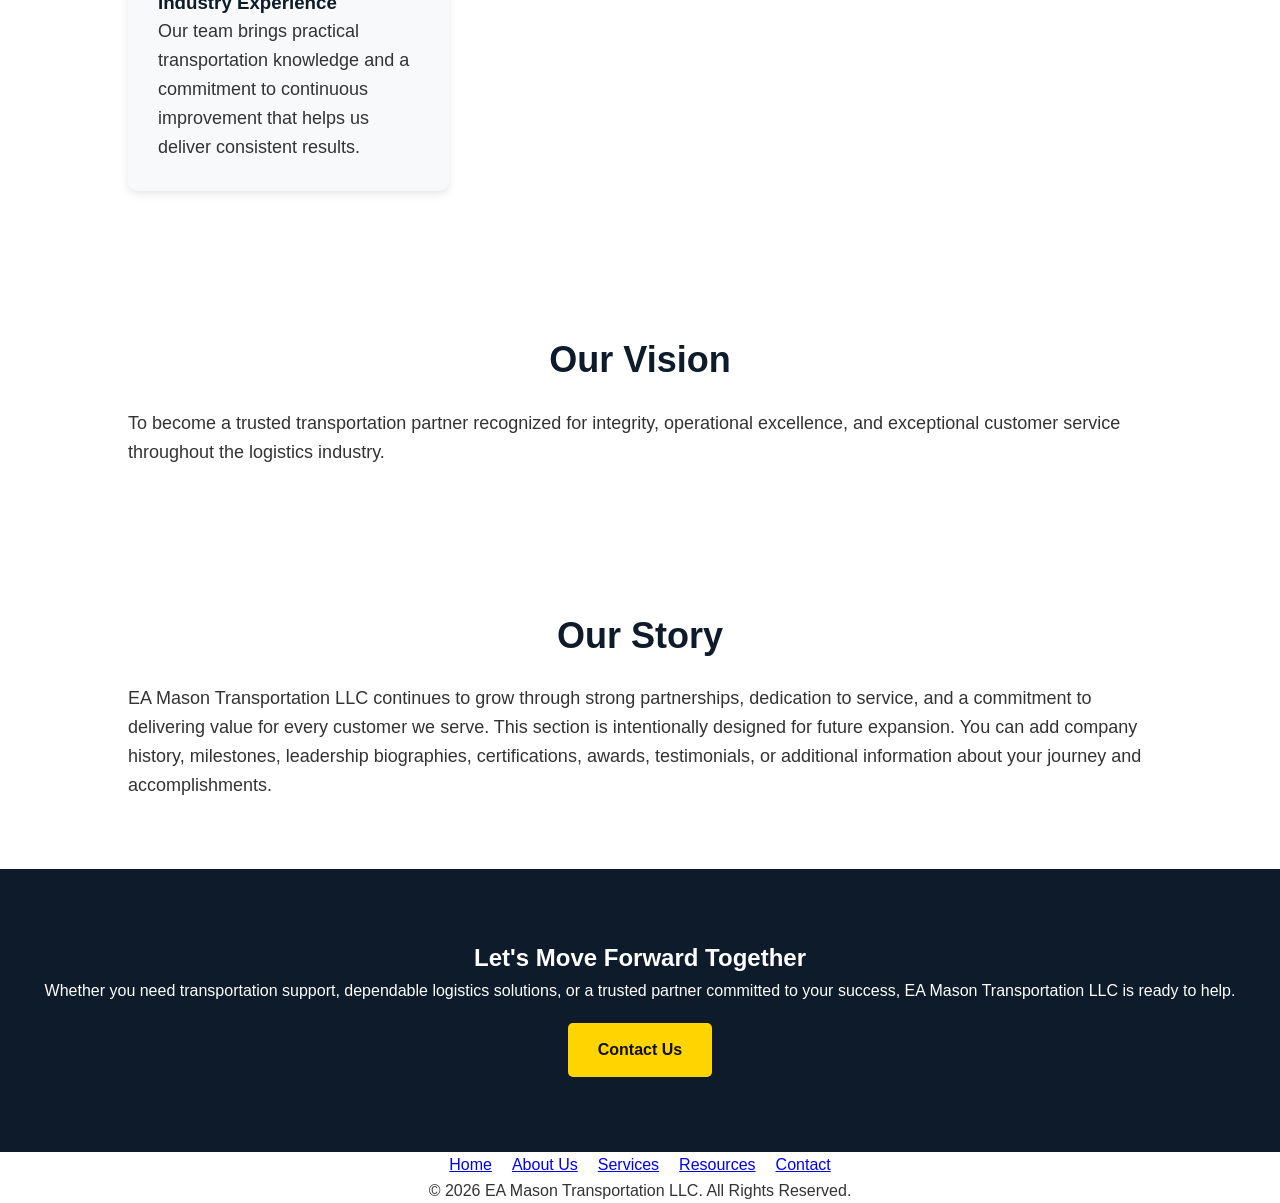
==== commit 680730cc: "logo update" ====
--- a/about us.html
+++ b/about us.html
@@ -87,7 +87,7 @@
 <header>
 <nav class="navbar">
     <a class="logo" href="index.html">
-        <img src="ea-mason-logo-1.png" alt="EA Mason Transportation">
+        <img src="ea-mason-logo.png" alt="EA Mason Transportation">
     </a>
 
     <button class="mobile-menu-btn" type="button" aria-label="Toggle navigation" aria-controls="primary-navigation" aria-expanded="false">&#9776;</button>
--- a/style.css
+++ b/style.css
@@ -625,6 +625,31 @@
 color:#111;
 }
 
+.home-hero .hero-buttons {
+    display: inline-grid;
+    grid-template-columns: repeat(2, 1fr);
+    grid-auto-rows: 1fr;
+    gap: 10px;
+    max-width: 100%;
+}
+
+.home-hero .hero-buttons a {
+    display: flex;
+    align-items: center;
+    justify-content: center;
+    margin: 0;
+    padding: 15px 32px;
+    border-radius: 5px;
+    font-weight: bold;
+    text-align: center;
+    text-decoration: none;
+}
+
+.hero.home-hero .hero-buttons a.btn-primary {
+    background: var(--gold);
+    color: #000;
+}
+
 .section{
 padding:clamp(50px,8vw,90px) 8%;
 }
@@ -1773,6 +1798,10 @@
         width:100%;
     }
 
+    .home-hero .hero-buttons {
+        grid-template-columns: 1fr;
+    }
+
     .hero-buttons .btn,
     .hero-buttons .btn-primary,
     .hero-buttons .btn-secondary{
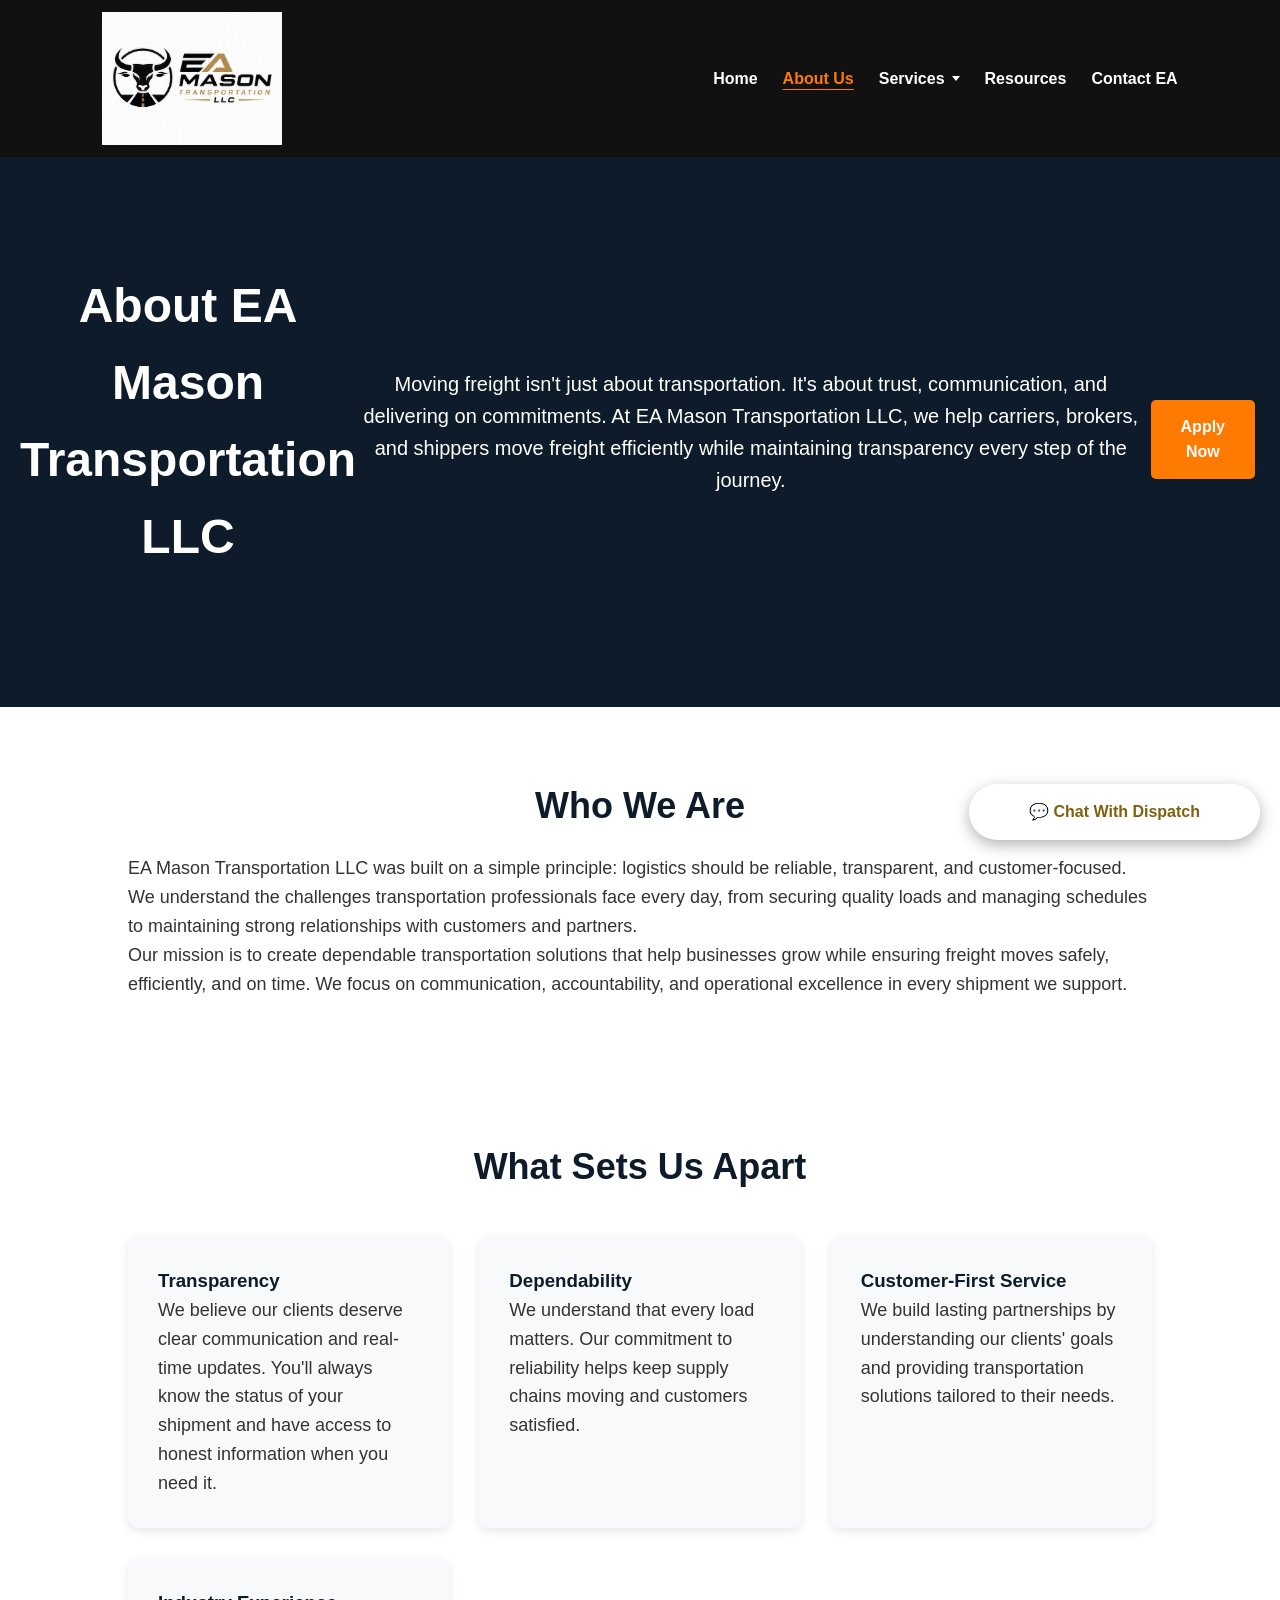
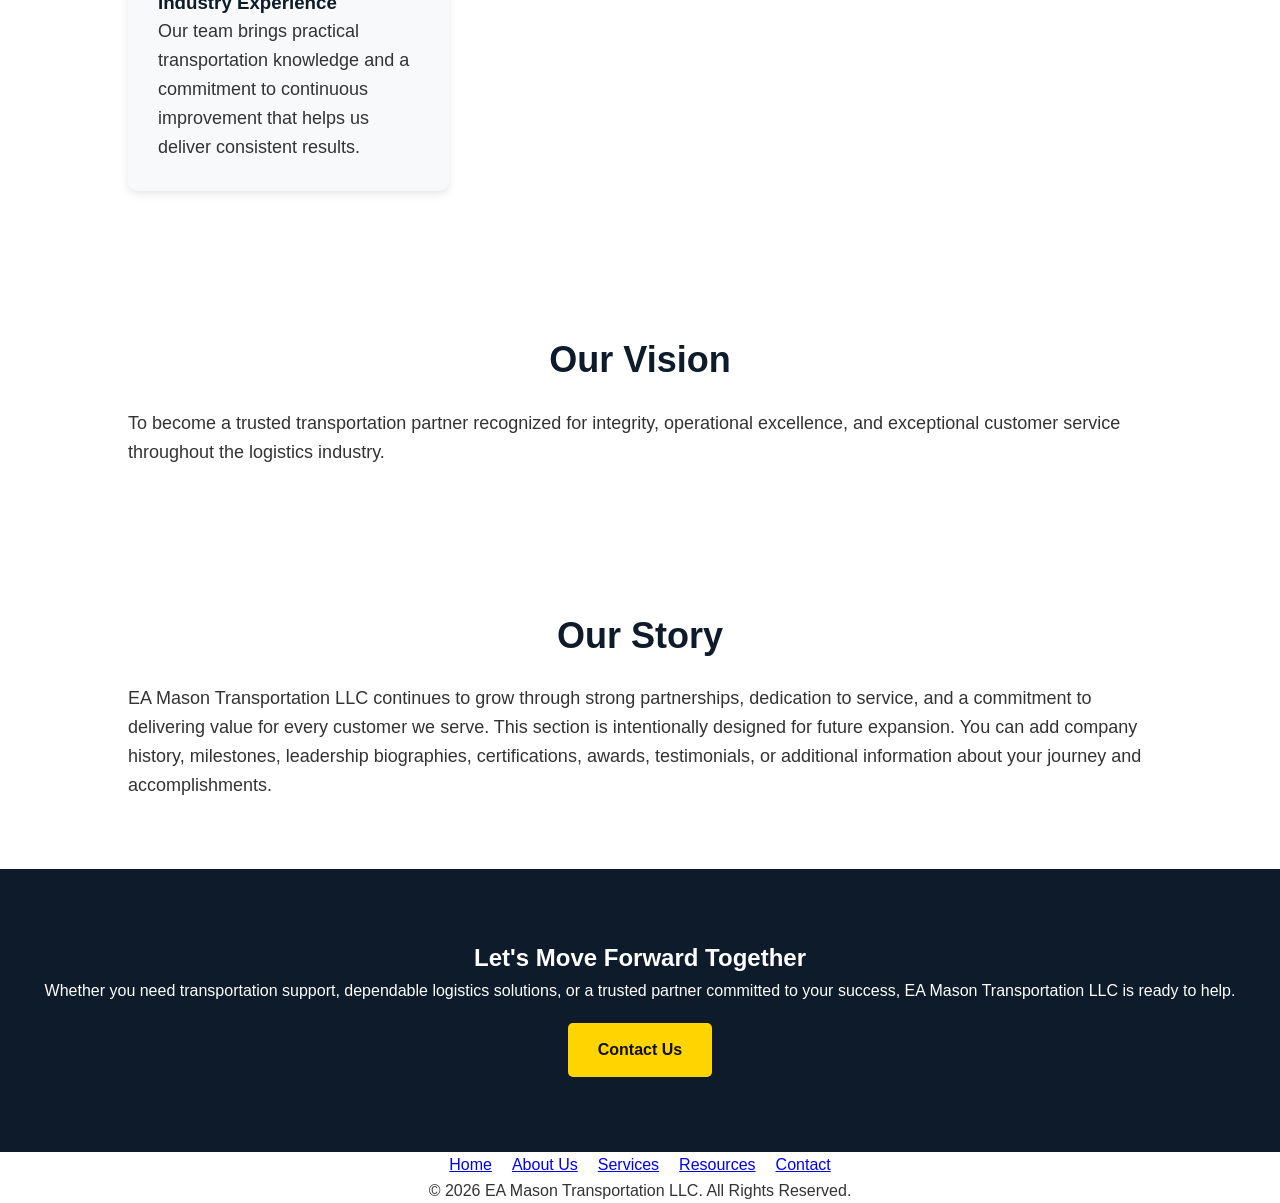
==== commit cb5409bb: "apply now" ====
--- a/about us.html
+++ b/about us.html
@@ -115,12 +115,17 @@
 
 <section class="hero">
     <h1>About EA Mason Transportation LLC</h1>
+
     <p>
         Moving freight isn't just about transportation. It's about trust,
         communication, and delivering on commitments. At EA Mason Transportation LLC,
         we help carriers, brokers, and shippers move freight efficiently while
         maintaining transparency every step of the journey.
     </p>
+
+    <a href="apply.html" class="btn hero-btn">
+        Apply Now
+    </a>
 </section>
 
 <section class="section">
--- a/style.css
+++ b/style.css
@@ -645,7 +645,8 @@
     text-decoration: none;
 }
 
-.hero.home-hero .hero-buttons a.btn-primary {
+.hero.home-hero .hero-buttons a.btn-primary,
+.hero.truck-hero .hero-buttons a.btn-primary {
     background: var(--gold);
     color: #000;
 }
@@ -913,18 +914,18 @@
 
 .truck-hero .btn-primary {
     display: inline-block;
+    width: 252px;
+    max-width: 100%;
     margin: 0;
-    padding: 10px 20px;
-    color: #111;
-    background: #ffd400;
+    padding: 15px 32px;
     border-radius: 5px;
-    font-size: .9rem;
+    font-size: 1rem;
     font-weight: 700;
     text-decoration: none;
     transition: background-color .18s ease, transform .18s ease;
 }
 
-.truck-hero .btn-primary:hover {
+.hero.truck-hero .hero-buttons a.btn-primary:hover {
     background: #f4b400;
     transform: translateY(-1px);
 }
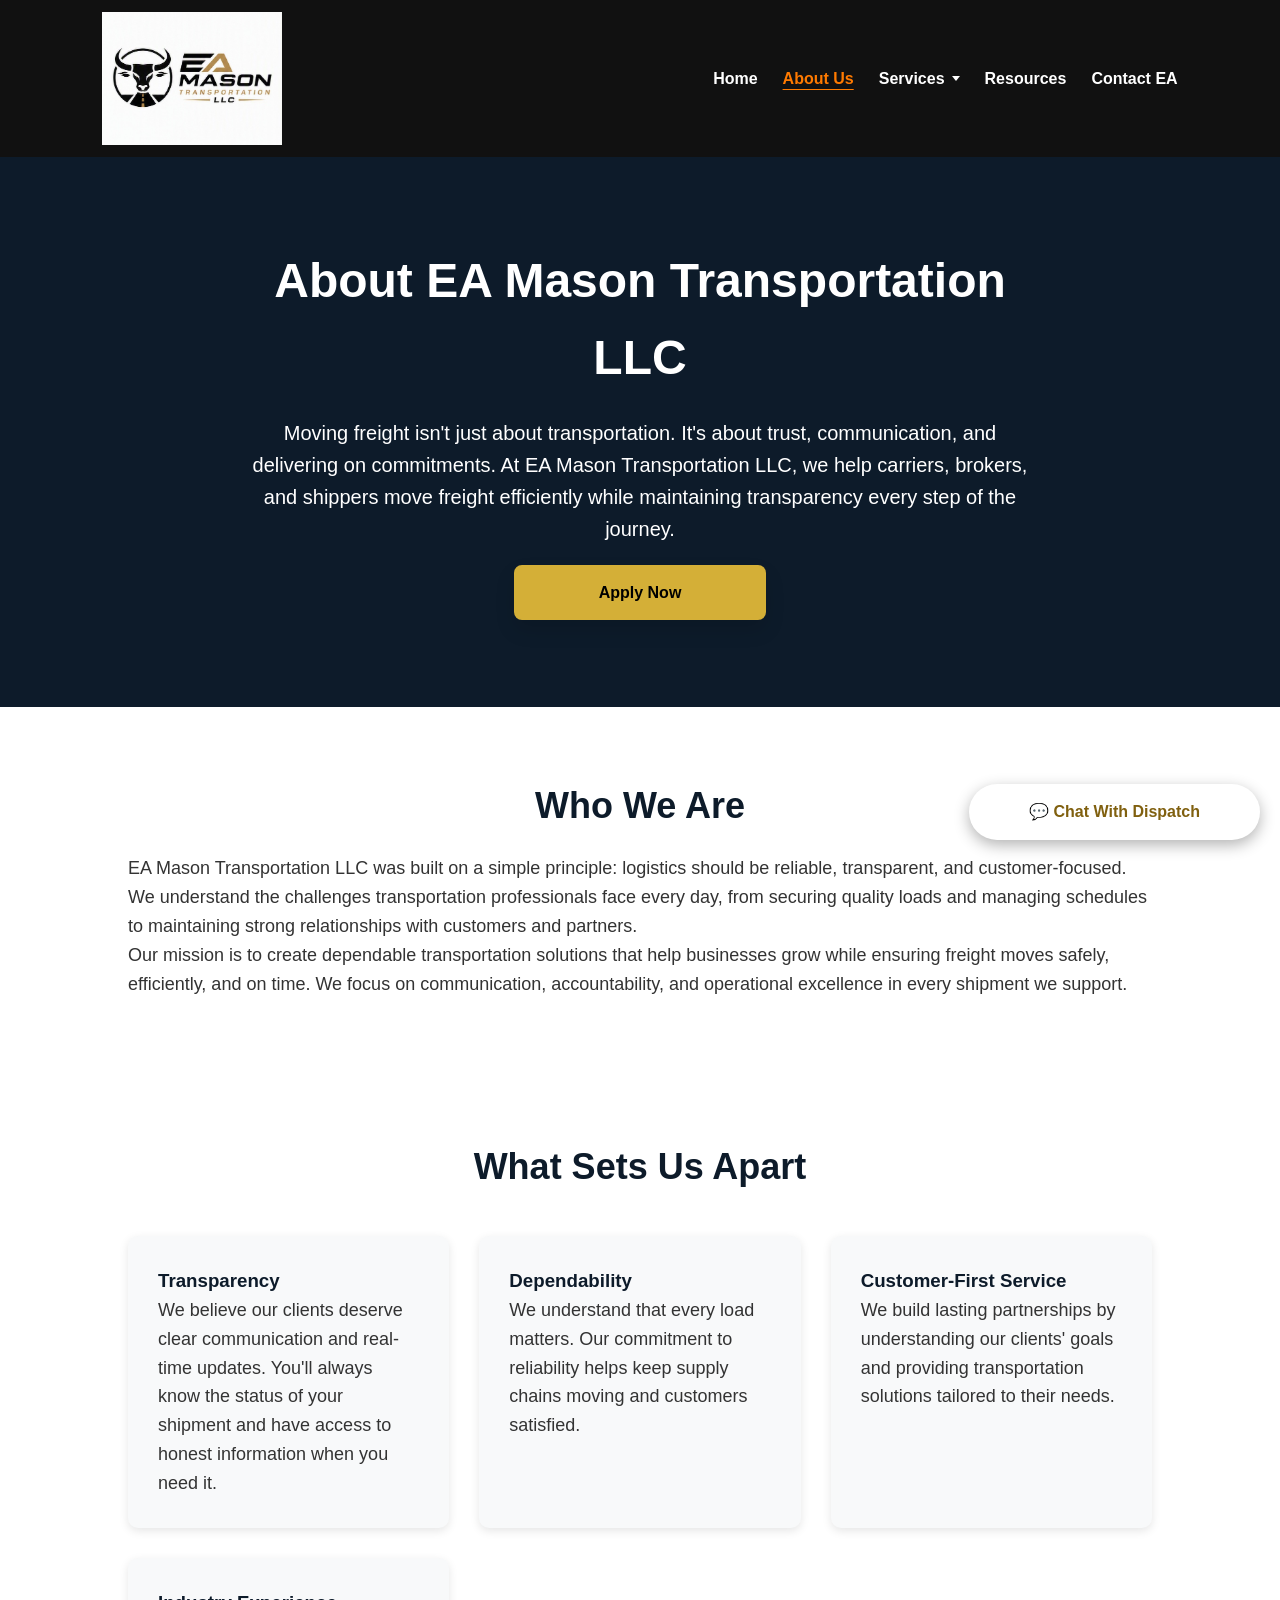
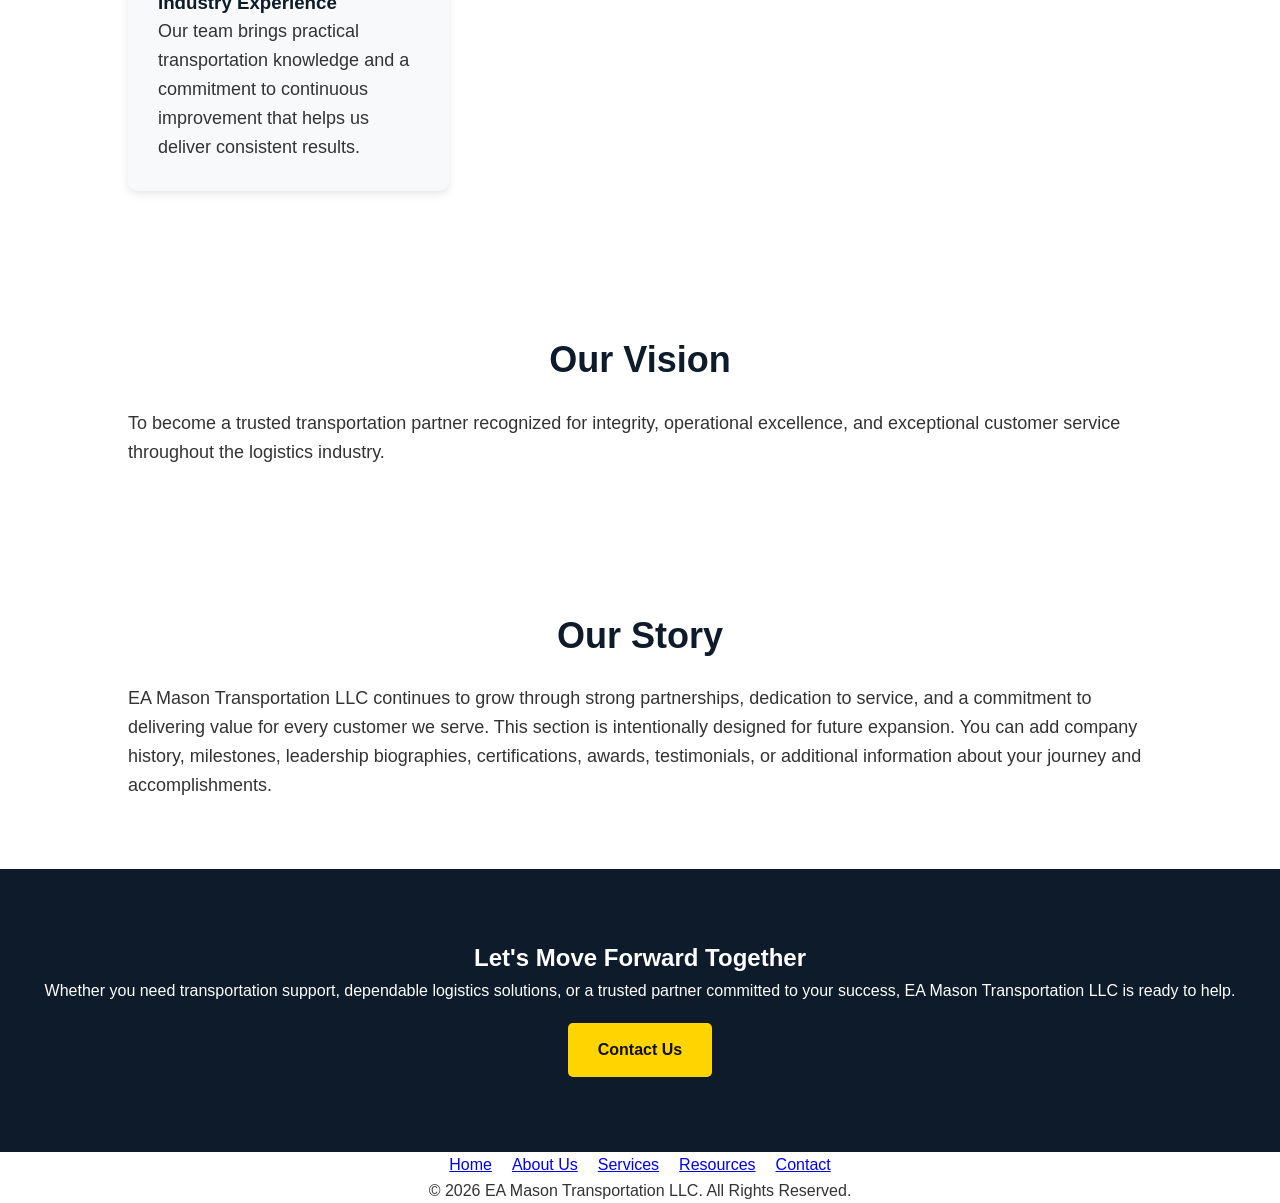
==== commit e2e2353f: "button" ====
--- a/about us.html
+++ b/about us.html
@@ -24,6 +24,28 @@
     max-width:900px;
     margin:auto;
     font-size:20px;
+}
+
+.hero .hero-content {
+    width:100%;
+    margin:0 auto;
+}
+
+.hero .hero-content a.hero-btn {
+    display:inline-block;
+    width:252px;
+    max-width:100%;
+    margin-top:20px;
+    padding:15px 32px;
+    background:var(--gold);
+    color:#000;
+    text-decoration:none;
+}
+
+@media (max-width:768px) {
+    .hero .hero-content a.hero-btn {
+        width:100%;
+    }
 }
 
 .section{
@@ -114,6 +136,7 @@
 </header>
 
 <section class="hero">
+    <div class="hero-content">
     <h1>About EA Mason Transportation LLC</h1>
 
     <p>
@@ -123,9 +146,10 @@
         maintaining transparency every step of the journey.
     </p>
 
-    <a href="apply.html" class="btn hero-btn">
+    <a href="apply.html" class="btn-primary hero-btn">
         Apply Now
     </a>
+    </div>
 </section>
 
 <section class="section">
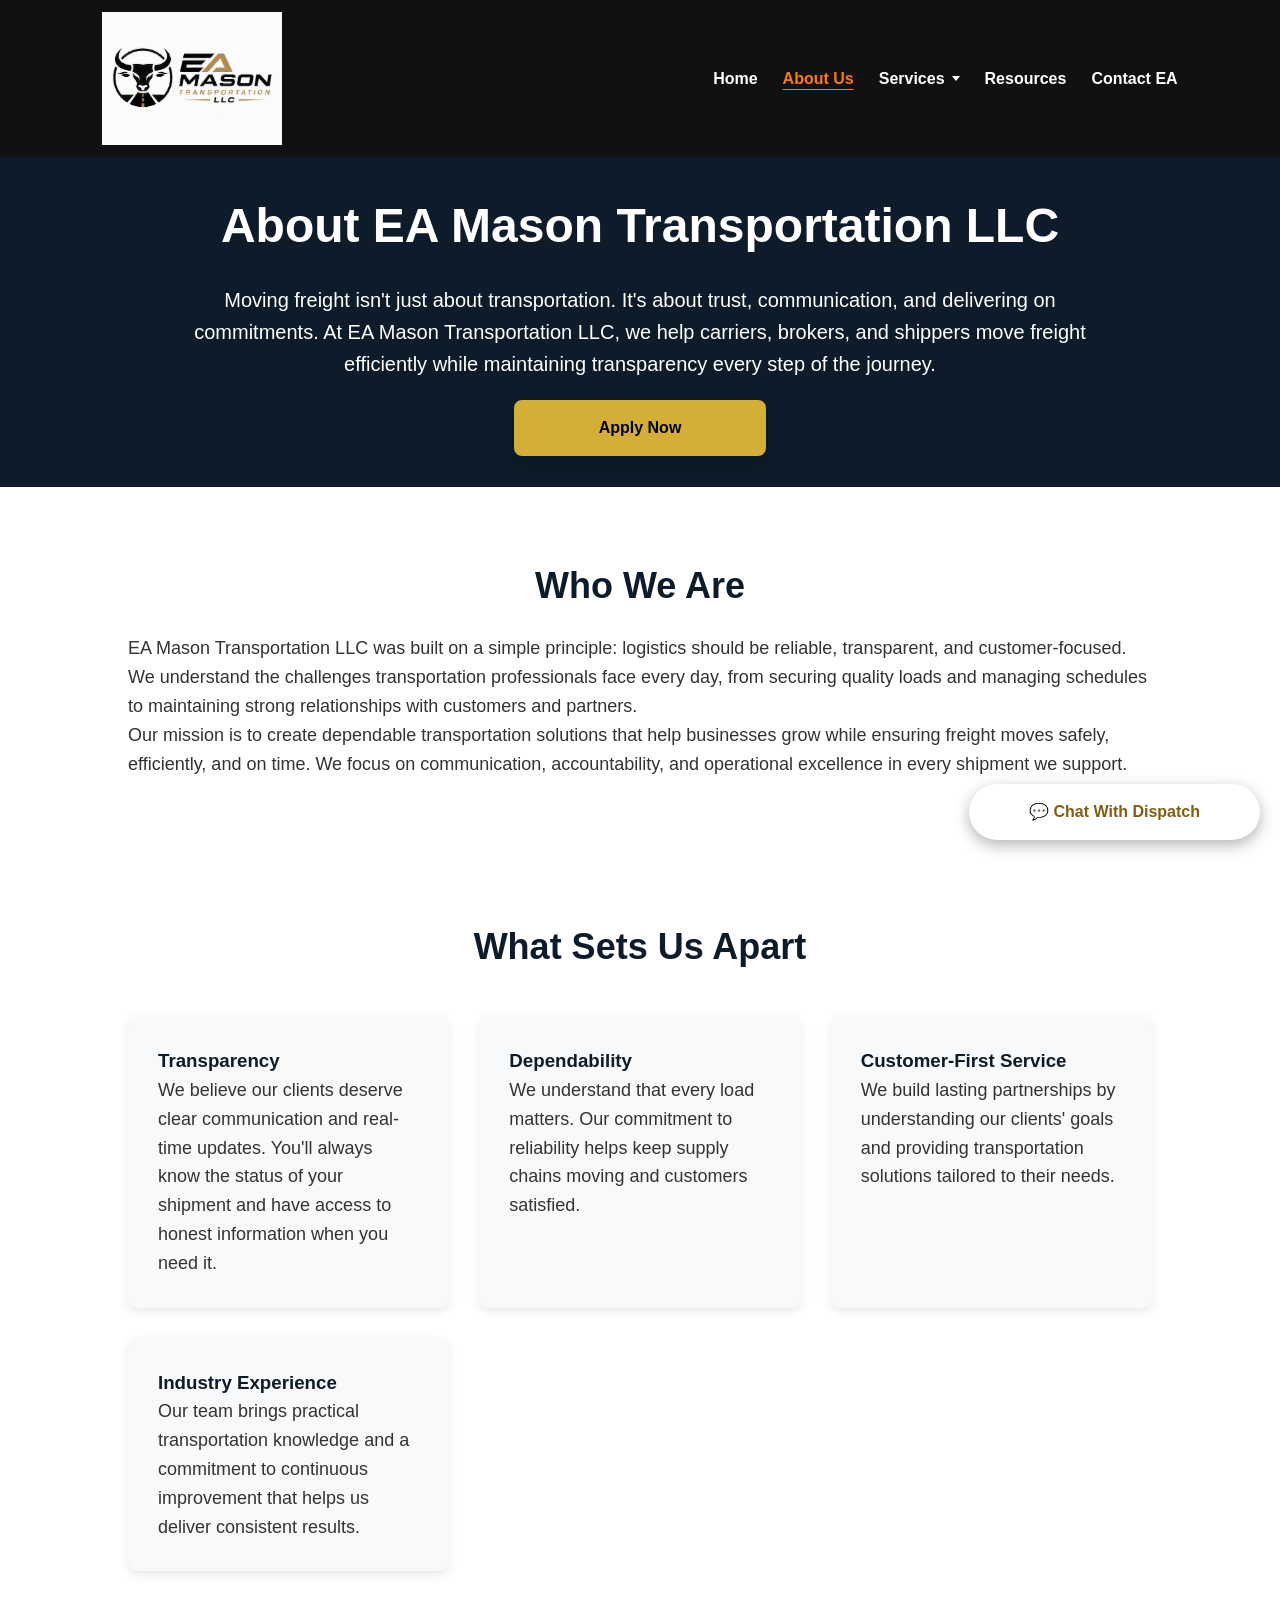
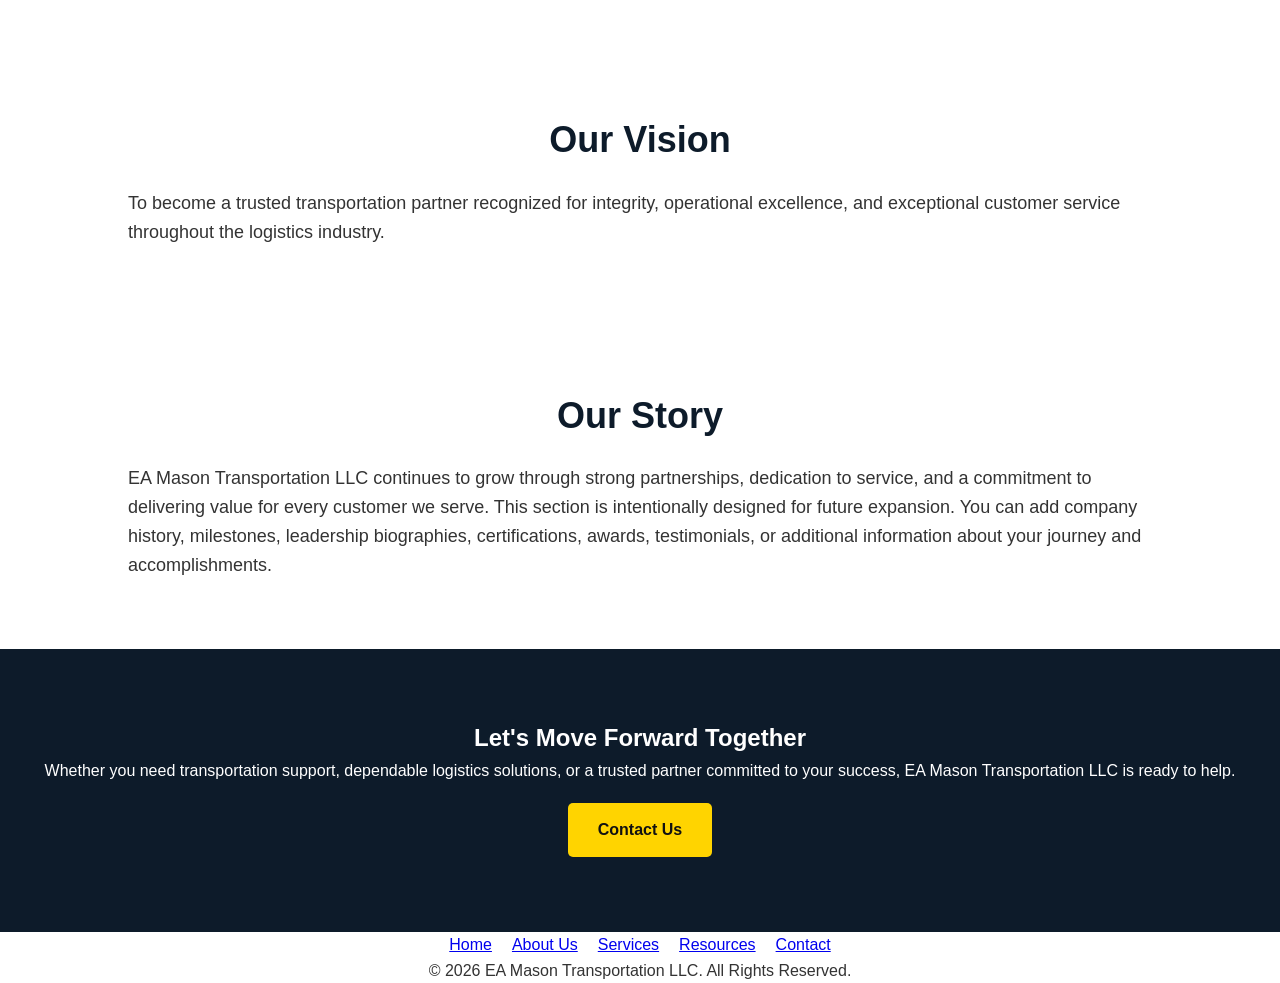
==== commit 44da78e3: "hero section change" ====
--- a/about us.html
+++ b/about us.html
@@ -11,7 +11,8 @@
     .hero{
     background:#0d1b2a;
     color:white;
-    padding:80px 20px;
+    min-height:330px;
+    padding:30px 20px;
     text-align:center;
 }
 
@@ -43,8 +44,26 @@
 }
 
 @media (max-width:768px) {
+    .hero h1 {
+        font-size:36px;
+    }
+
+    .hero p {
+        font-size:18px;
+    }
+
     .hero .hero-content a.hero-btn {
         width:100%;
+    }
+}
+
+@media (max-width:520px) {
+    .hero h1 {
+        font-size:32px;
+    }
+
+    .hero p {
+        font-size:17px;
     }
 }
 
--- a/style.css
+++ b/style.css
@@ -672,6 +672,18 @@
 gap:25px;
 }
 
+@media (min-width:1100px){
+    .home-card-grid{
+        grid-template-columns:repeat(5,minmax(0,1fr));
+    }
+
+    .home-card-grid .card,
+    .home-card-grid .service-card{
+        padding:15px;
+        overflow-wrap:break-word;
+    }
+}
+
 .services .section-title {
     margin-bottom: 32px;
     text-align: center;
@@ -1599,6 +1611,33 @@
 width:100%;
 padding:15px;
 margin-bottom:15px;
+}
+
+.contact-form select{
+    width:100%;
+    padding:15px;
+    margin-bottom:15px;
+    border:1px solid #ddd;
+    border-radius:5px;
+    background:white;
+    font-size:16px;
+}
+
+.contact-form button{
+    width:100%;
+    background:#B89B58;
+    color:white;
+    border:none;
+    padding:16px;
+    border-radius:6px;
+    cursor:pointer;
+    font-size:16px;
+    font-weight:700;
+    transition:.3s ease;
+}
+
+.contact-form button:hover{
+    background:#a58948;
 }
 
 .calculator button{
@@ -1659,6 +1698,17 @@
 0 5px 15px rgba(0,0,0,.3);
 }
 
+.chat-section{
+    padding:40px 20px;
+    text-align:center;
+}
+
+.chat-section .chat-btn{
+    position:static;
+    display:inline-block;
+    margin-top:20px;
+}
+
 .footer-logo{
 height:90px;
 margin-bottom:20px;
@@ -1835,4 +1885,231 @@
     }
 }
 
-
+/* HERO */
+
+.hero-contact{
+    background:
+    linear-gradient(rgba(0,0,0,.75), rgba(0,0,0,.75)),
+    url("contact-hero.jpg");
+    background-size:cover;
+    background-position:center;
+    padding:57px 20px;
+    text-align:center;
+    color:#fff;
+}
+
+.hero-content{
+    max-width:900px;
+    margin:auto;
+}
+
+.hero-contact h1{
+    font-size:3.5rem;
+    margin-bottom:20px;
+}
+
+.hero-contact p{
+    font-size:1.2rem;
+    line-height:1.8;
+    margin-bottom:35px;
+}
+
+@media (max-width:520px){
+    .hero-contact{
+        padding:36px 20px;
+    }
+}
+
+.hero-buttons{
+    display:flex;
+    justify-content:center;
+    gap:15px;
+    flex-wrap:wrap;
+}
+
+.gold-btn{
+    background:#B89B58;
+    color:#fff;
+    padding:16px 40px;
+    border-radius:8px;
+    text-decoration:none;
+    font-weight:700;
+    transition:.3s ease;
+}
+
+.gold-btn:hover{
+    background:#9f834a;
+}
+
+.outline-btn{
+    border:2px solid #B89B58;
+    color:#B89B58;
+    padding:16px 40px;
+    border-radius:8px;
+    text-decoration:none;
+    font-weight:700;
+    transition:.3s ease;
+}
+
+.outline-btn:hover{
+    background:#B89B58;
+    color:#fff;
+}
+
+
+/* CONTACT SECTION */
+
+.contact-container{
+    max-width:1300px;
+    margin:80px auto;
+    padding:0 30px;
+}
+
+.contact-grid{
+    display:grid;
+    grid-template-columns:380px 1fr;
+    gap:40px;
+}
+
+.contact-info{
+    display:flex;
+    flex-direction:column;
+    gap:20px;
+}
+
+.info-card{
+    background:#fff;
+    padding:25px;
+    border-radius:15px;
+    box-shadow:0 10px 25px rgba(0,0,0,.08);
+}
+
+.info-card h3{
+    color:#B89B58;
+    margin-bottom:10px;
+}
+
+
+/* FORM */
+
+.contact-form{
+    background:#fff;
+    padding:40px;
+    border-radius:20px;
+    box-shadow:0 20px 50px rgba(0,0,0,.08);
+}
+
+.form-title{
+    margin-bottom:25px;
+    color:#0d1b2a;
+}
+
+.form-row{
+    display:grid;
+    grid-template-columns:1fr 1fr;
+    gap:15px;
+}
+
+.contact-form input,
+.contact-form select,
+.contact-form textarea{
+    width:100%;
+    padding:15px;
+    border:1px solid #ddd;
+    border-radius:8px;
+    margin-bottom:15px;
+    font-size:16px;
+}
+
+.contact-form textarea{
+    min-height:180px;
+}
+
+.contact-form input:focus,
+.contact-form select:focus,
+.contact-form textarea:focus{
+    outline:none;
+    border-color:#B89B58;
+}
+
+.contact-form button{
+    width:50%;
+    border:none;
+    background:#B89B58;
+    color:#fff;
+    padding:18px;
+    border-radius:8px;
+    font-size:18px;
+    font-weight:700;
+    cursor:pointer;
+    transition:.3s ease;
+}
+
+.contact-form button:hover{
+    background:#9f834a;
+}
+
+
+/* BENEFITS */
+
+.benefits{
+    padding:80px 20px;
+    background:#f8f9fa;
+}
+
+.benefits h2{
+    text-align:center;
+    margin-bottom:40px;
+    color:#0d1b2a;
+}
+
+.benefit-grid{
+    max-width:1200px;
+    margin:auto;
+    display:grid;
+    grid-template-columns:repeat(auto-fit,minmax(250px,1fr));
+    gap:25px;
+}
+
+.benefit-card{
+    background:#fff;
+    padding:25px;
+    border-radius:15px;
+    text-align:center;
+    box-shadow:0 10px 25px rgba(0,0,0,.06);
+}
+
+.benefit-card h3{
+    color:#B89B58;
+    margin-bottom:15px;
+}
+
+
+
+/* MOBILE */
+
+@media (max-width:768px){
+
+    .hero-contact h1{
+        font-size:2.4rem;
+    }
+
+    .contact-grid{
+        grid-template-columns:1fr;
+    }
+
+    .form-row{
+        grid-template-columns:1fr;
+    }
+
+    .hero-buttons{
+        flex-direction:column;
+    }
+
+    .gold-btn,
+    .outline-btn{
+        width:100%;
+        text-align:center;
+    }
+}
+
